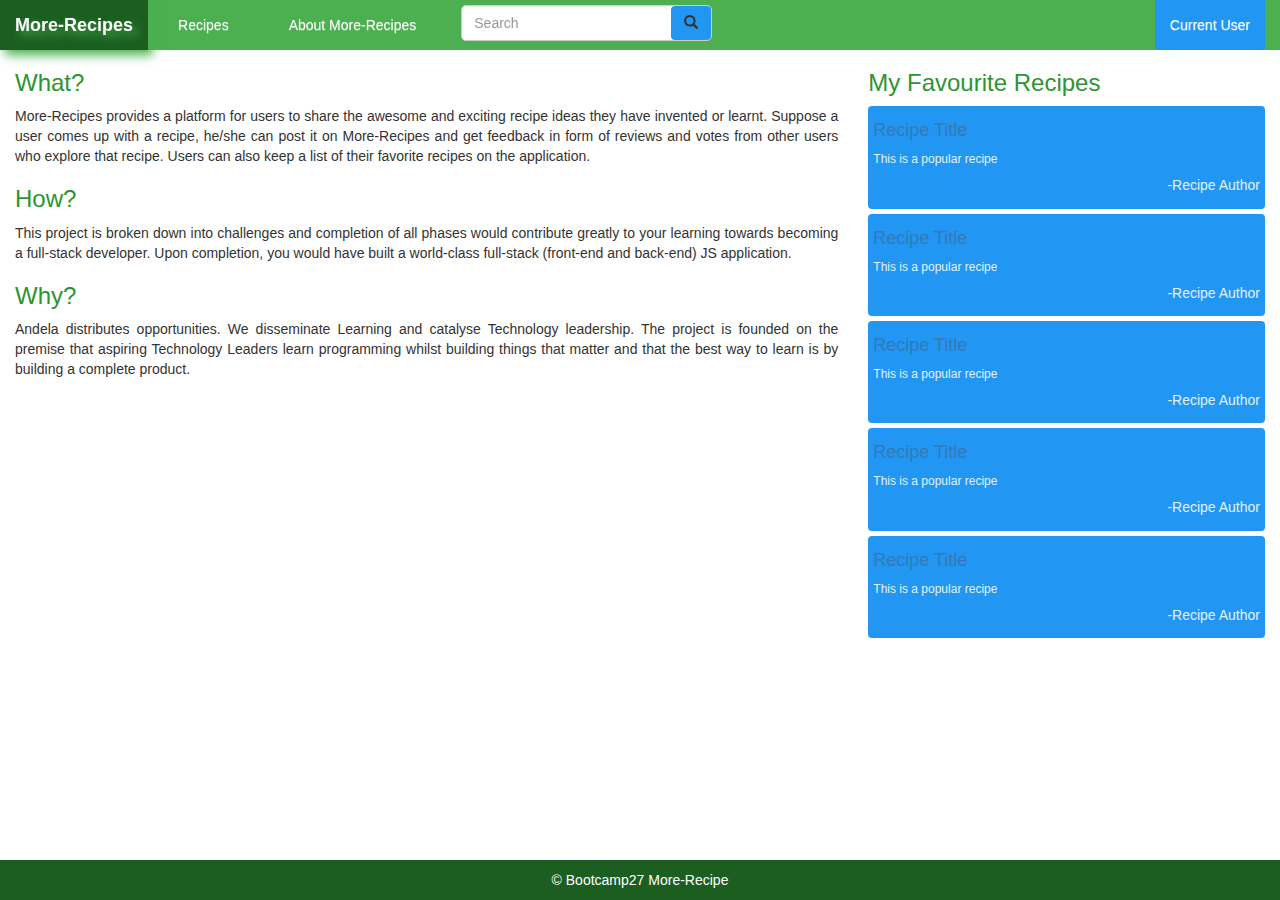
==== templates/about_more_recipe.html @ 6131fca0 "initial commit" ====
<!DOCTYPE html>
<head>
<title>Add Recipe - More recipe</title>
<link rel="stylesheet" href="css/bootstrap.css" />
<link rel="stylesheet" href="css/bootstrap-theme.min.css" />
<link rel="stylesheet" href="css/jquery-ui.min.css" />
<link rel="stylesheet" href="css/main.css" />
<script language="javascript" src="js/jquery-2.1.1.min.js"></script>
<script language="javascript" src="js/jquery-ui.min.js"></script>
<script language="javascript" src="js/bootstrap.js"></script>
</head>

<body>
	<div class="container-fluid pad-base">
		<header class="row navbar-fixed-top my-nav-header">
			<div class="col-md-12">
				<div class="navbar-header brand">
						<button type="button" class="navbar-toggle" data-toggle="collapse" data-target=".navbar-collapse">
								<span class="sr-only">Toggle navigation</span>
								<span class="icon-bar" style="color:#FFF; font-weight:bold;">---</span>
								<span class="icon-bar" style="color:#FFF; font-weight:bold;">---</span>
								<span class="icon-bar" style="color:#FFF; font-weight:bold;">---</span>
						</button>
						<a class="navbar-brand"><strong>More-Recipes</strong></a>
				</div>
				
				<div class="navbar-collapse collapse">                     
					<ul class="nav navbar-nav">
						<li><a href="index.html">Recipes</a></li>
						<li><a href="about_more_recipe.html">About More-Recipes</a></li>
                        <li>
                  <form class="form-inline" style="background-color:#FFF;border:1px solid #CCC;margin-top:5px;border-radius:5px;">
    <input class="form-control" type="text" placeholder="Search" aria-label="Search" style="border:0px #FFFFFF;">
    <button class="btn" type="submit" style="background-color:#2196F3 !important;"><!--Search--><span class="glyphicon glyphicon-search"></span></button></form>
                        </li>
					</ul>

                    
					<div class="pull-right"> 
						<ul class="nav navbar-nav">
							<li class="pull-right" id="sign-in"><a href="#" class="dropdown-toggle" data-toggle="dropdown" id="sign-in">Current User</a>
							<ul class="dropdown-menu">
                            	<li><a href="user_profile.html">My Profile</a></li>
                                <li><a href="add_recipe.html">Add Recipe</a></li>
                               	<li><a href="#">Sign out</a></li>
                            </ul>
							</li>
						</ul>
					</div>
				</div>
			</div>
		</header>

		<div class="row" style="margin-top:50px">       
          
       		<section class="col-md-8">
          		<h3>What?</h3>
<p>More-Recipes provides a platform for users to share the awesome and exciting recipe ideas they
have invented or learnt. Suppose a user comes up with a recipe, he/she can post it on
More-Recipes and get feedback in form of reviews and votes from other users who explore that
recipe. Users can also keep a list of their favorite recipes on the application.</p>
<h3>How?</h3>
<p>This project is broken down into challenges and completion of all phases would contribute
greatly to your learning towards becoming a full-stack developer. Upon completion, you would
have built a world-class full-stack (front-end and back-end) JS application.</p>
<h3>Why?</h3>
<p>Andela distributes opportunities. We disseminate Learning and catalyse Technology leadership.
The project is founded on the premise that aspiring Technology Leaders learn programming
whilst building things that matter and that the best way to learn is by building a complete product.</p>
                
        	</section>
            
            <section class="col-md-4">
            	<h3>My Favourite Recipes</h3>
          		 <article class="popular-recipe">
                 <h4><a href="">Recipe Title</a></h4>
                	This is a popular recipe
                    <h5 id="fav-recipe-author">-Recipe Author</h5>
                </article>
                
                <article class="popular-recipe">
                  <h4><a href="">Recipe Title</a></h4>
                	This is a popular recipe
                    <h5 id="fav-recipe-author">-Recipe Author</h5>
                </article>
                
                <article class="popular-recipe">
                  <h4><a href="">Recipe Title</a></h4>
                	This is a popular recipe
                    <h5 id="fav-recipe-author">-Recipe Author</h5>
                </article>
                
                <article class="popular-recipe">
                  <h4><a href="">Recipe Title</a></h4>
                	This is a popular recipe
                    <h5 id="fav-recipe-author">-Recipe Author</h5>
                </article>
                
                <article class="popular-recipe">
                 <h4><a href="">Recipe Title</a></h4>
                	This is a popular recipe
                    <h5 id="fav-recipe-author">-Recipe Author</h5>
                </article>
                
        	</section>
            
    	</div>
      
    	<footer class="row">
        	<div class="col-md-12">
            	&copy; Bootcamp27 More-Recipe 
            </div>
   	    </footer>
	</div>
</body>
</html>
---- templates/css/main.css ----
@charset "utf-8";
/* CSS Document */
	
.navbar-nav li{
	margin-left: 15px;
	margin-right: 15px;
	list-style-type: none;
}

.navbar-header a{
	text-shadow: 5px 5px 10px #4CAF50;
	background-color:#1B5E20;
	color:#FFF;
}

.my-nav-header{
	
	/*border:#000 solid 2px;*/
}

.brand{
	box-shadow:5px 5px 10px #4CAF50;

}

.nav li a{
	color:#FFF;
}

.nav li a:hover{
	color:#01579B;
	background-color:#4CAF50;
}

.recipe-listing{
	font-family: Arial;
	font-size:12px;
	background-color:#E1F5FE;
	padding:5px;
	min-height:20px;
	margin: 5px 0px;
	border-radius: 4px;
	color:#666;
}

.popular-recipe{
	font-family: Arial;
	font-size:12px;
	background-color:#2196F3;
	padding:5px;
	min-height:20px;
	margin: 5px 0px;
	border-radius: 4px;
	color:#E3F2FD;
}

.pad-base{
	padding-bottom:50px;
}

#recipe-author{
	text-align:right;
	color:#666;
}

#fav-recipe-author{
	text-align:right;
	color:#E3F2FD;
}

.pull-right{
	min-width:100px;
	text-align:center;
}

.slash-separator{
	font-weight:bold;
	font-size:24px;
}

#sign-in a{
	background-color: #2196F3 !important;
	color:#FFF !important;
}



header{
	background-color:#4CAF50;
}

h3{
	color:#2D9434;
}
p{text-align:justify;}

textarea{
	resize:none;
	height:150px;
	}

footer{
	width:100%;
	bottom:0px;
	position:fixed;
	text-align:center;
	background-color:#1B5E20;
	color:#FFF;
	padding:10px;
}
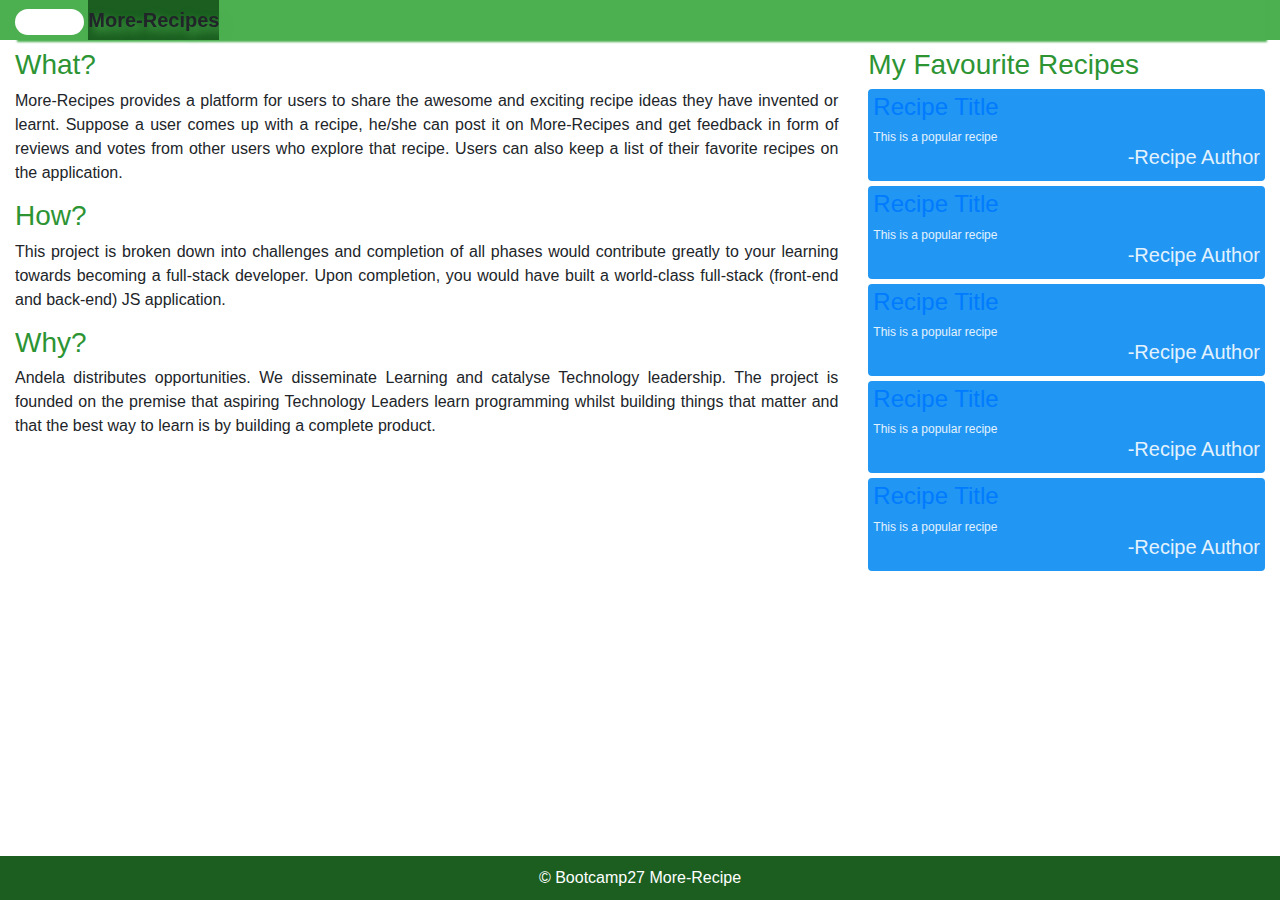
==== commit 84a41611: "Add images and restyled buttons" ====
--- a/templates/about_more_recipe.html
+++ b/templates/about_more_recipe.html
@@ -1,13 +1,13 @@
 <!DOCTYPE html>
 <head>
-<title>Add Recipe - More recipe</title>
-<link rel="stylesheet" href="css/bootstrap.css" />
-<link rel="stylesheet" href="css/bootstrap-theme.min.css" />
-<link rel="stylesheet" href="css/jquery-ui.min.css" />
-<link rel="stylesheet" href="css/main.css" />
-<script language="javascript" src="js/jquery-2.1.1.min.js"></script>
-<script language="javascript" src="js/jquery-ui.min.js"></script>
-<script language="javascript" src="js/bootstrap.js"></script>
+    <title>Add Recipe - More recipe</title>
+    <link rel="stylesheet" href="css/bootstrap.css" />
+    <link rel="stylesheet" href="css/bootstrap-theme.min.css" />
+    <link rel="stylesheet" href="css/jquery-ui.min.css" />
+    <link rel="stylesheet" href="css/main.css" />
+    <script language="javascript" src="js/jquery-2.1.1.min.js"></script>
+    <script language="javascript" src="js/jquery-ui.min.js"></script>
+    <script language="javascript" src="js/bootstrap.js"></script>
 </head>
 
 <body>
@@ -15,7 +15,7 @@
 		<header class="row navbar-fixed-top my-nav-header">
 			<div class="col-md-12">
 				<div class="navbar-header brand">
-						<button type="button" class="navbar-toggle" data-toggle="collapse" data-target=".navbar-collapse">
+						<button type="button" class="navbar-toggle" data-toggle="collapse" data-target=".navbar-collapse" id="search-button">
 								<span class="sr-only">Toggle navigation</span>
 								<span class="icon-bar" style="color:#FFF; font-weight:bold;">---</span>
 								<span class="icon-bar" style="color:#FFF; font-weight:bold;">---</span>
@@ -26,12 +26,11 @@
 				
 				<div class="navbar-collapse collapse">                     
 					<ul class="nav navbar-nav">
-						<li><a href="index.html">Recipes</a></li>
-						<li><a href="about_more_recipe.html">About More-Recipes</a></li>
-                        <li>
+						<li><a href="index.html">Home</a></li>
+						<li>
                   <form class="form-inline" style="background-color:#FFF;border:1px solid #CCC;margin-top:5px;border-radius:5px;">
     <input class="form-control" type="text" placeholder="Search" aria-label="Search" style="border:0px #FFFFFF;">
-    <button class="btn" type="submit" style="background-color:#2196F3 !important;"><!--Search--><span class="glyphicon glyphicon-search"></span></button></form>
+    <button class="btn" type="submit" style="background-color:#2196F3 !important;" id="search-button"><!--Search--><span class="glyphicon glyphicon-search"></span></button></form>
                         </li>
 					</ul>
 
